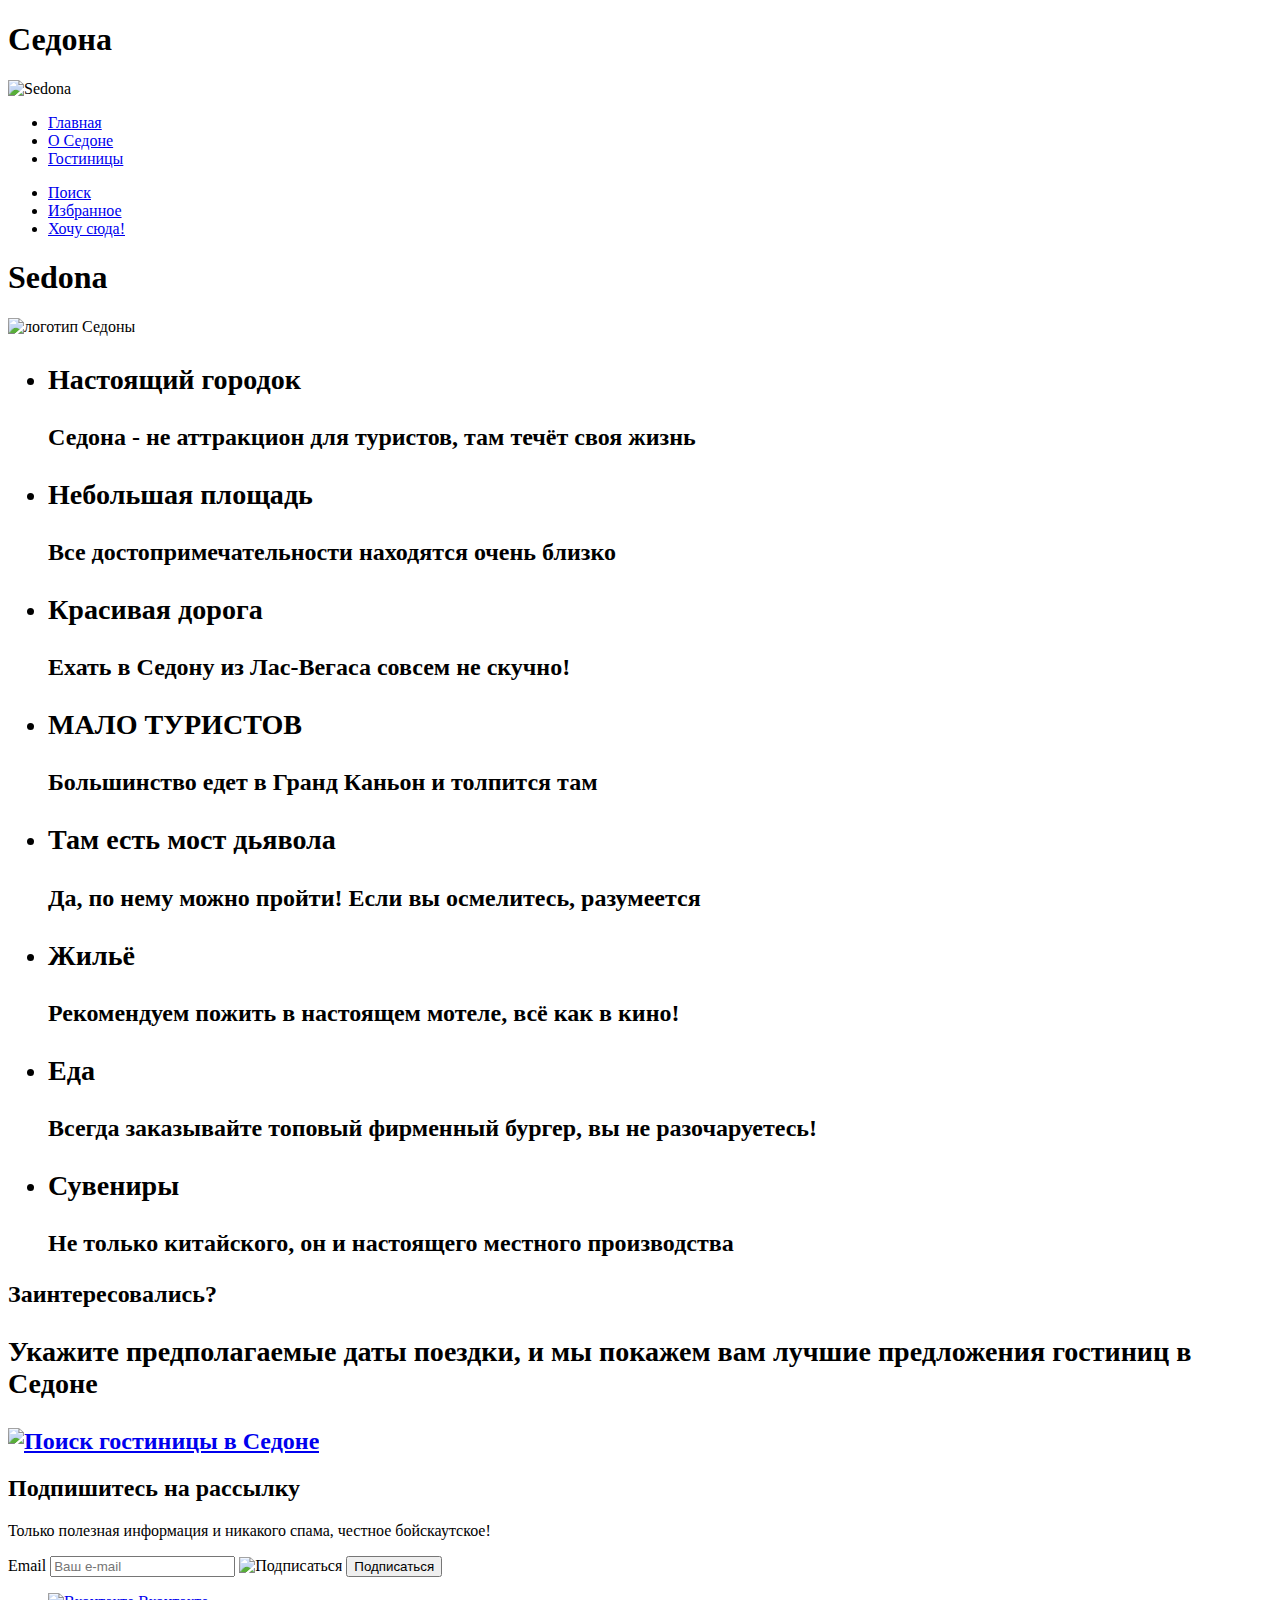
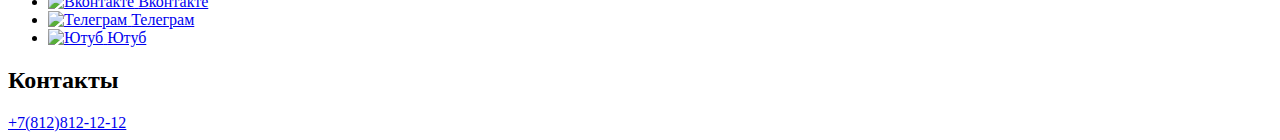
==== 2/index.html @ 6b714453 ":heavy_check_mark: Сборка #2" ====
<!DOCTYPE html>
<html lang="ru">

  <head>
    <meta charset="utf-8">
    <title>HTML Academy: Седона</title>
    <base href="https://htmlacademy-htmlcss.github.io/2232349-sedona-35/2/">
</head>

  <body>

    <header class="page-header">
      <h1 class="visually-hidden">Седона</h1>
      <img class="page-header-logo" src="/images/images/logo.svg" width="140" height="70" alt="Sedona">
      <nav class="navigation">
        <ul class="navigation-list">
          <li class="navigation-item">
            <a class="navigation-link" href="#">Главная</a>
          </li>
          <li class="navigation-item">
            <a class="navigation-link" href="#">О Седоне</a>
          </li>
          <li class="navigation-item">
            <a class="navigation-link" href="#">Гостиницы</a>
        </ul>
        <ul class="navigation-user">
          <li class="navigation-item">
            <a class="navigation-link" href="#"><span class="visually-hidden">Поиск</span></a>
          </li>
          <li class="navigation-item">
            <a class="navigation-link" href="#"><span class="visually-hidden">Избранное</span></a>
          </li>
          <li class="navigation-item">
            <a class="button button-all" href="#">Хочу сюда!</a>
        </ul>
      </nav>
    </header>
    <main class="main-index">
      <h1 class="visually-hidden">Sedona</h1>
      <img src="" alt="логотип Седоны">
      <section class="advantages">
        <h2 class="visually-hidden">
          <ul class="advantages-list">
            <li class="advantages-item">
              <h3 class="advantages-title">Настоящий городок</h3>
              <p class="advantages-description">Седона - не аттракцион для туристов, там течёт своя жизнь</p>
            </li>
            <li class="advantages-item">
              <h3 class="advantages-title">Небольшая площадь</h3>
              <p class="advantages-description">Все достопримечательности находятся очень близко</p>
            </li>
            <li class="advantages-item">
              <h3 class="advantages-title">Красивая дорога</h3>
              <p class="advantages-description">Ехать в Седону из Лас-Вегаса совсем не скучно!</p>
            </li>
            <li class="advantages-item">
              <h3 class="advantages-title">МАЛО ТУРИСТОВ</h3>
              <p class="advantages-description">Большинство едет в Гранд Каньон и толпится там</p>
            </li>
            <li class="advantages-item">
              <h3 class="advantages-title">Там есть мост дьявола</h3>
              <p class="advantages-description">Да, по нему можно пройти! Если вы осмелитесь, разумеется</p>
            </li>
            <li class="advantages-item">
              <h3 class="advantages-title">Жильё</h3>
              <p class="advantages-description">Рекомендуем пожить в настоящем мотеле, всё как в кино!</p>
            </li>
            <li class="advantages-item">
              <h3 class="advantages-title">Еда</h3>
              <p class="advantages-description">Всегда заказывайте топовый фирменный бургер, вы не разочаруетесь!</p>
            </li>
            <li class="advantages-item">
              <h3 class="advantages-title">Сувениры</h3>
              <p class="advantages-description">Не только китайского, он и настоящего местного производства</p>
            </li>
          </ul>
          <section class="search">Заинтересовались?
            <h3 class="search-description">Укажите предполагаемые даты поездки, и мы покажем вам лучшие предложения
              гостиниц в Седоне</h3>
            <a class="button button-all" href="#"><img class="search-button" src="/images/images/Buttonsearch.png" alt="Поиск гостиницы в Седоне" width="376" height="52"></a>
          </section>
      </section>
    </main>
    <footer class="page-footer">
      <section class="footer-newsletter">
        <h2 class="page-footer-title">Подпишитесь на рассылку</h2>
        <p class="page-footer-description">Только полезная информация и никакого спама, честное бойскаутское!</p>
        <form class="newsletter-form" action="https://echo.htmlacademy.ru/" method="post">
          <label for="newsletter-email" class="visually-hidden">Email</label>
          <input class="field" placeholder="Ваш e-mail" type="email" name="newsletter-email" id="newsletter-email" requiered>
          <img class="subscribe-button" src="/images/images/Buttonsubscribe.png" alt="Подписаться" width="232" height="52">
          <button class="button newsletter-button" type="submit">
            <span>Подписаться</span>
          </button>
        </form>
      </section>
      <section class="footer-social">
        <ul class="footer-social-list">
          <li class="footer-social-item">
            <a class="button" href="#">
              <img class="vk-link" src="/images/images/vkicon.svg" alt="Вконтакте" width="24" height="14">
              <span class="visually-hidden">Вконтакте</span>
            </a>
          </li>
          <li class="footer-social-item">
            <a class="button" href="#">
              <img class="tg-link" src="/images/images/telegicon.svg" alt="Телеграм" width="18" height="15.1">
              <span class="visually-hidden">Телеграм</span>
            </a>
          </li>
          <li class="footer-social-item">
            <a class="button" href="#">
              <img class="yt-link" src="/images/images/youtubeicon.svg" alt="Ютуб" width="22" height="17">
              <span class="visually-hidden">Ютуб</span>
            </a>
          </li>
        </ul>
      </section>
      <section class="footer-contacts">
        <h2 class="visually-hidden">Контакты</h2>
        <a class="footer-contacts-phone" href="tel:+78128121212">+7(812)812-12-12</a>
      </section>
    </footer>
  </body>
</html>
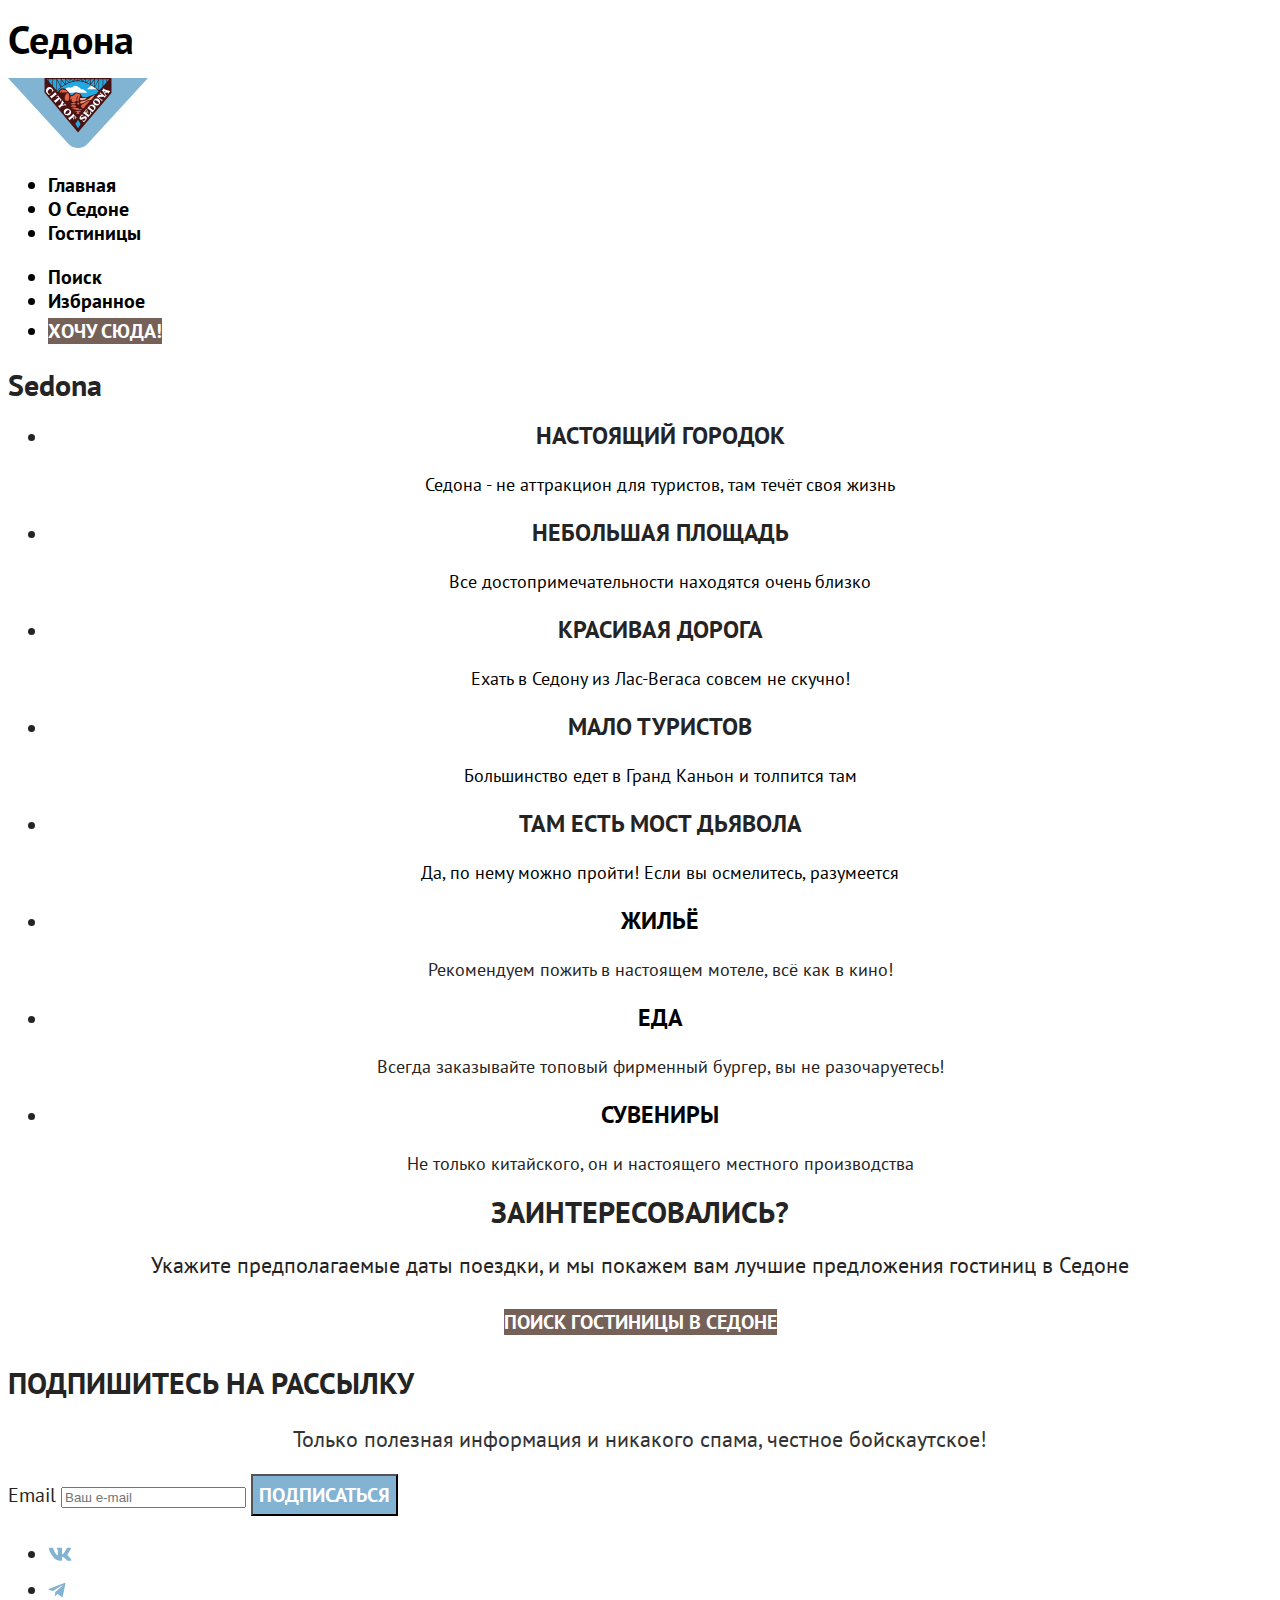
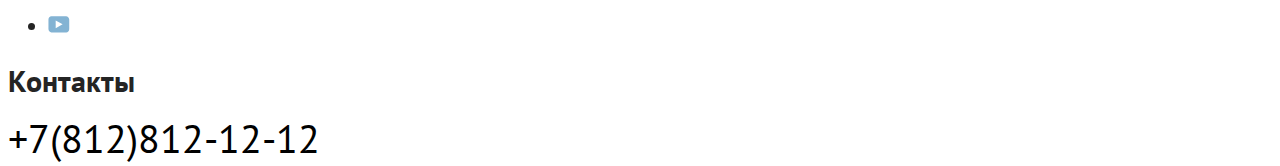
==== commit cc4b54fc: ":heavy_check_mark: Сборка #2" ====
--- a/2/index.html
+++ b/2/index.html
@@ -4,6 +4,7 @@
   <head>
     <meta charset="utf-8">
     <title>HTML Academy: Седона</title>
+    <link rel="stylesheet" href="styles/styles.css">
     <base href="https://htmlacademy-htmlcss.github.io/2232349-sedona-35/2/">
 </head>
 
@@ -11,17 +12,17 @@
 
     <header class="page-header">
       <h1 class="visually-hidden">Седона</h1>
-      <img class="page-header-logo" src="/images/images/logo.svg" width="140" height="70" alt="Sedona">
+      <img class="page-header-logo" src="images/logo.svg" width="140" height="70" alt="Sedona">
       <nav class="navigation">
         <ul class="navigation-list">
           <li class="navigation-item">
-            <a class="navigation-link" href="#">Главная</a>
+            <a class="navigation-link">Главная</a>
           </li>
           <li class="navigation-item">
             <a class="navigation-link" href="#">О Седоне</a>
           </li>
           <li class="navigation-item">
-            <a class="navigation-link" href="#">Гостиницы</a>
+            <a class="navigation-link" href="catalog.html">Гостиницы</a>
         </ul>
         <ul class="navigation-user">
           <li class="navigation-item">
@@ -35,83 +36,85 @@
         </ul>
       </nav>
     </header>
-    <main class="main-index">
-      <h1 class="visually-hidden">Sedona</h1>
-      <img src="" alt="логотип Седоны">
+    <main class="page-main">
       <section class="advantages">
-        <h2 class="visually-hidden">
-          <ul class="advantages-list">
-            <li class="advantages-item">
-              <h3 class="advantages-title">Настоящий городок</h3>
-              <p class="advantages-description">Седона - не аттракцион для туристов, там течёт своя жизнь</p>
+        <h2 class="visually-hidden">Sedona</h2>
+        <ul class="advantages-list">
+          <li class="advantages-item">
+            <h3 class="advantages-title">Настоящий городок</h3>
+            <p class="advantages-description">Седона - не аттракцион для туристов, там течёт своя жизнь</p>
+          </li>
+          <li class="advantages-item">
+            <h3 class="advantages-title">Небольшая площадь</h3>
+            <p class="advantages-description">Все достопримечательности находятся очень близко</p>
+          </li>
+          <li class="advantages-item">
+            <h3 class="advantages-title">Красивая дорога</h3>
+            <p class="advantages-description">Ехать в Седону из Лас-Вегаса совсем не скучно!</p>
+          </li>
+          <li class="advantages-item">
+            <h3 class="advantages-title">Мало туристов</h3>
+            <p class="advantages-description">Большинство едет в Гранд Каньон и толпится там</p>
+          </li>
+          <li class="advantages-item">
+            <h3 class="advantages-title">Там есть мост дьявола</h3>
+            <p class="advantages-description">Да, по нему можно пройти! Если вы осмелитесь, разумеется</p>
+          </li>
+        </ul>
+        <section class="recommendations">
+          <ul class="recommendations-list">
+            <li class="recommendations-item">
+              <h3 class="recommendations-title">Жильё</h3>
+              <p class="recommendations-description">Рекомендуем пожить в настоящем мотеле, всё как в кино!</p>
             </li>
-            <li class="advantages-item">
-              <h3 class="advantages-title">Небольшая площадь</h3>
-              <p class="advantages-description">Все достопримечательности находятся очень близко</p>
+            <li class="recommendations-item">
+              <h3 class="recommendations-title">Еда</h3>
+              <p class="recommendations-description">Всегда заказывайте топовый фирменный бургер, вы не разочаруетесь!
+              </p>
             </li>
-            <li class="advantages-item">
-              <h3 class="advantages-title">Красивая дорога</h3>
-              <p class="advantages-description">Ехать в Седону из Лас-Вегаса совсем не скучно!</p>
-            </li>
-            <li class="advantages-item">
-              <h3 class="advantages-title">МАЛО ТУРИСТОВ</h3>
-              <p class="advantages-description">Большинство едет в Гранд Каньон и толпится там</p>
-            </li>
-            <li class="advantages-item">
-              <h3 class="advantages-title">Там есть мост дьявола</h3>
-              <p class="advantages-description">Да, по нему можно пройти! Если вы осмелитесь, разумеется</p>
-            </li>
-            <li class="advantages-item">
-              <h3 class="advantages-title">Жильё</h3>
-              <p class="advantages-description">Рекомендуем пожить в настоящем мотеле, всё как в кино!</p>
-            </li>
-            <li class="advantages-item">
-              <h3 class="advantages-title">Еда</h3>
-              <p class="advantages-description">Всегда заказывайте топовый фирменный бургер, вы не разочаруетесь!</p>
-            </li>
-            <li class="advantages-item">
-              <h3 class="advantages-title">Сувениры</h3>
-              <p class="advantages-description">Не только китайского, он и настоящего местного производства</p>
+            <li class="recommendations-item">
+              <h3 class="recommendations-title">Сувениры</h3>
+              <p class="recommendations-description">Не только китайского, он и настоящего местного производства</p>
             </li>
           </ul>
-          <section class="search">Заинтересовались?
-            <h3 class="search-description">Укажите предполагаемые даты поездки, и мы покажем вам лучшие предложения
-              гостиниц в Седоне</h3>
-            <a class="button button-all" href="#"><img class="search-button" src="/images/images/Buttonsearch.png" alt="Поиск гостиницы в Седоне" width="376" height="52"></a>
-          </section>
+        </section>
+        <section class="search">Заинтересовались?
+          <h3 class="search-description">Укажите предполагаемые даты поездки, и мы покажем вам лучшие предложения
+            гостиниц в Седоне</h3>
+          <a class="button button-all" href="#">Поиск гостиницы в Седоне</a>
+        </section>
       </section>
-    </main>
-    <footer class="page-footer">
-      <section class="footer-newsletter">
-        <h2 class="page-footer-title">Подпишитесь на рассылку</h2>
-        <p class="page-footer-description">Только полезная информация и никакого спама, честное бойскаутское!</p>
+      <section class="newsletter">
+        <h2 class="page-title">Подпишитесь на рассылку</h2>
+        <p class="page-description">Только полезная информация и никакого спама, честное бойскаутское!</p>
         <form class="newsletter-form" action="https://echo.htmlacademy.ru/" method="post">
           <label for="newsletter-email" class="visually-hidden">Email</label>
-          <input class="field" placeholder="Ваш e-mail" type="email" name="newsletter-email" id="newsletter-email" requiered>
-          <img class="subscribe-button" src="/images/images/Buttonsubscribe.png" alt="Подписаться" width="232" height="52">
+          <input class="field" placeholder="Ваш e-mail" type="email" name="newsletter-email" id="newsletter-email">
           <button class="button newsletter-button" type="submit">
             <span>Подписаться</span>
           </button>
         </form>
       </section>
+    </main>
+    <footer class="page-footer">
       <section class="footer-social">
         <ul class="footer-social-list">
-          <li class="footer-social-item">
-            <a class="button" href="#">
-              <img class="vk-link" src="/images/images/vkicon.svg" alt="Вконтакте" width="24" height="14">
+          <li class="footer-social-link">
+            <a class="button button-go" href="#">
+              <img class="vk-link" src="images/vk.svg" alt="Вконтакте" width="24" height="14">
               <span class="visually-hidden">Вконтакте</span>
             </a>
           </li>
-          <li class="footer-social-item">
-            <a class="button" href="#">
-              <img class="tg-link" src="/images/images/telegicon.svg" alt="Телеграм" width="18" height="15.1">
-              <span class="visually-hidden">Телеграм</span>
+          <li class="footer-social-link">
+            <a class="button button-go" href="#">
+              <img class="tg-link" src="images/telegram.svg" alt="Telegram" width="18" height="15">
+              <span class="visually-hidden">Telegram</span>
             </a>
           </li>
-          <li class="footer-social-item">
-            <a class="button" href="#">
-              <img class="yt-link" src="/images/images/youtubeicon.svg" alt="Ютуб" width="22" height="17">
-              <span class="visually-hidden">Ютуб</span>
+          <li class="footer-social-link">
+            <a class="button button-go" href="#">
+              <img class="yt-link" src="images/youtube.svg" alt="Youtube" width="22" height="17">
+              <span class="visually-hidden">Youtube</span>
             </a>
           </li>
         </ul>
@@ -122,4 +125,5 @@
       </section>
     </footer>
   </body>
+
 </html>
--- a/2/styles/styles.css
+++ b/2/styles/styles.css
@@ -0,0 +1,300 @@
+@font-face {
+  font-family: "PT Sans";
+  font-style: normal;
+  font-weight: 400;
+  src: url("../fonts/ptsans-400.woff2") format("woff2");
+  font-display: swap;
+}
+
+@font-face {
+  font-family: "PT Sans";
+  font-style: normal;
+  font-weight: 700;
+  src: url(../fonts/ptsans-700.woff2) format("woff2");
+  font-display: swap;
+}
+
+body {
+  font-family: "PT Sans", sans-serif;
+  font-size: 20px;
+  line-height: 24px;
+  color: #242424;
+  background-color: #ffffff;
+}
+
+.button {
+  font-family: inherit;
+  font-size: 20px;
+  line-height: 36px;
+  font-weight: 700;
+  text-align: center;
+  color: #ffffff;
+  background-color: #756157;
+  text-decoration: none;
+  text-transform: uppercase;
+}
+
+.page-header {
+  color: #000000;
+  background-color: #ffffff;
+}
+
+.navigation-link {
+  font-weight: 700;
+  text-align: left;
+  color: #000000;
+  background-color: #ffffff;
+  text-decoration: none;
+}
+
+.page-main {
+  background-size: 100% auto;
+  background-repeat: no-repeat;
+
+}
+
+.advantages-list {
+  text-align: center;
+}
+
+.advantages-title {
+  font-family: inherit;
+  font-size: 24px;
+  line-height: 28px;
+  font-weight: 700;
+  text-transform: uppercase;
+
+}
+
+.advantages-description {
+  font-size: 18px;
+  line-height: 21px;
+  font-weight: 400;
+  color: #000000;
+}
+
+.recommendations-list {
+  text-align: center;
+}
+
+.recommendations-title {
+  font-family: inherit;
+  font-size: 24px;
+  font-weight: 700;
+  line-height: 28px;
+  text-transform: uppercase;
+  color: #000000;
+}
+
+.recommendations-description {
+  font-weight: 400;
+  font-size: 18px;
+  line-height: 21px;
+  text-align: center;
+}
+
+.search {
+  font-weight: 700;
+  font-size: 30px;
+  line-height: 36px;
+  text-align: center;
+  text-transform: uppercase;
+}
+
+.search-description {
+  font-weight: 400;
+  font-size: 22px;
+  line-height: 26px;
+  text-transform: initial;
+}
+
+.page-title {
+  font-weight: 700;
+  font-size: 30px;
+  line-height: 36px;
+  text-transform: uppercase;
+}
+
+.page-description {
+  font-weight: 400;
+  font-size: 22px;
+  line-height: 26px;
+  color: #333333;
+  text-align: center;
+  text-transform: initial;
+}
+
+.footer-contacts-phone {
+  font-size: 40px;
+  line-height: 40px;
+  text-align: center;
+  color: #000000;
+  background-color: #ffffff;
+  text-decoration: none;
+}
+
+.subscribe-button {
+  font-size: 20px;
+  line-height: 36px;
+  color: #ffffff;
+  background-color: #82B3D3;
+  width: 232px;
+  height: 52px;
+  fill: solid;
+}
+
+.page-inner {
+  background-color: #ffffff;
+}
+
+.sorting-container {
+  background-image: url(../images/catalogbackground.jpg);
+  background-repeat: no-repeat;
+}
+
+.page-inner-title {
+  font-weight: 700;
+  font-size: 60px;
+  line-height: 78px;
+  color: #ffffff;
+}
+
+.breadcrumbs {
+  color: #ffffff;
+
+}
+
+.breadcrumbs-link {
+  color: inherit;
+  font-size: 16px;
+  line-height: 21px;
+  font-weight: 400;
+}
+
+
+.catalog-filter-title {
+  font-weight: 700;
+  font-size: 20px;
+  line-height: 24px;
+  color: #ffffff;
+}
+
+.submit {
+  background-color: #82B3D3;
+  font-size: 16px;
+  line-height: 20px;
+  text-transform: uppercase;
+  font-weight: 700;
+  color: #ffffff;
+
+}
+
+.reset {
+  background-color: transparent;
+  color: #000000;
+  font-size: 16px;
+  line-height: 20px;
+  font-weight: 700;
+  text-transform: uppercase;
+
+}
+
+.found {
+  font-weight: 700;
+  text-transform: uppercase;
+  font-size: 30px;
+  line-height: 36px;
+  color: #000000;
+  background-color: #ffffff;
+}
+
+.button-light {
+  background-color: #ffffff;
+  color: #000000;
+
+}
+
+.hotel-card-link {
+  font-family: "PT Sans", sans-serif;
+  font-weight: 700;
+  font-size: 24px;
+  line-height: 28px;
+  text-decoration: none;
+  text-align: left;
+  color: #000000;
+  background-color: #ffffff;
+}
+
+.hotel-card-general {
+  font-weight: 400;
+  font-size: 18px;
+  line-height: 21px;
+  color: #333333;
+  text-transform: initial;
+}
+
+.hotel-card-price {
+  font-weight: 400;
+  font-size: 18px;
+  line-height: 21px;
+  color: #333333;
+  text-align: right;
+}
+
+.hotel-card-button-1 {
+  font-weight: 700;
+  font-size: 16px;
+  line-height: 20px;
+  text-align: center;
+  color: #ffffff;
+  background-color: #756157;
+}
+
+.hotel-card-button-2 {
+  font-weight: 700;
+  font-size: 16px;
+  line-height: 20px;
+  text-align: center;
+  color: #ffffff;
+  background-color: #82B3D3;
+}
+
+.hotel-card-button-2-in {
+  font-weight: 700;
+  font-size: 16px;
+  line-height: 20px;
+  text-align: center;
+  background-color: #7DB54F;
+}
+
+.hotel-card-rating {
+  font-weight: 400;
+  font-size: 16px;
+  line-height: 20px;
+  text-align: center;
+  background-color: #F2F2F2;
+  text-transform: uppercase;
+}
+
+.pagination-link{
+ font-weight: 700;
+ text-decoration: none;
+ font-size: 20px;
+ line-height: 36px;
+ background-color: #82B3D3;
+ color: #ffffff;
+}
+
+.pagination-current {
+  background-color: #F2F2F2;
+  color: #000000;
+}
+
+.newsletter-button {
+ color: #ffffff;
+ background-color: #82B3D3;
+}
+
+.button-go {
+  background-color: #ffffff;
+}
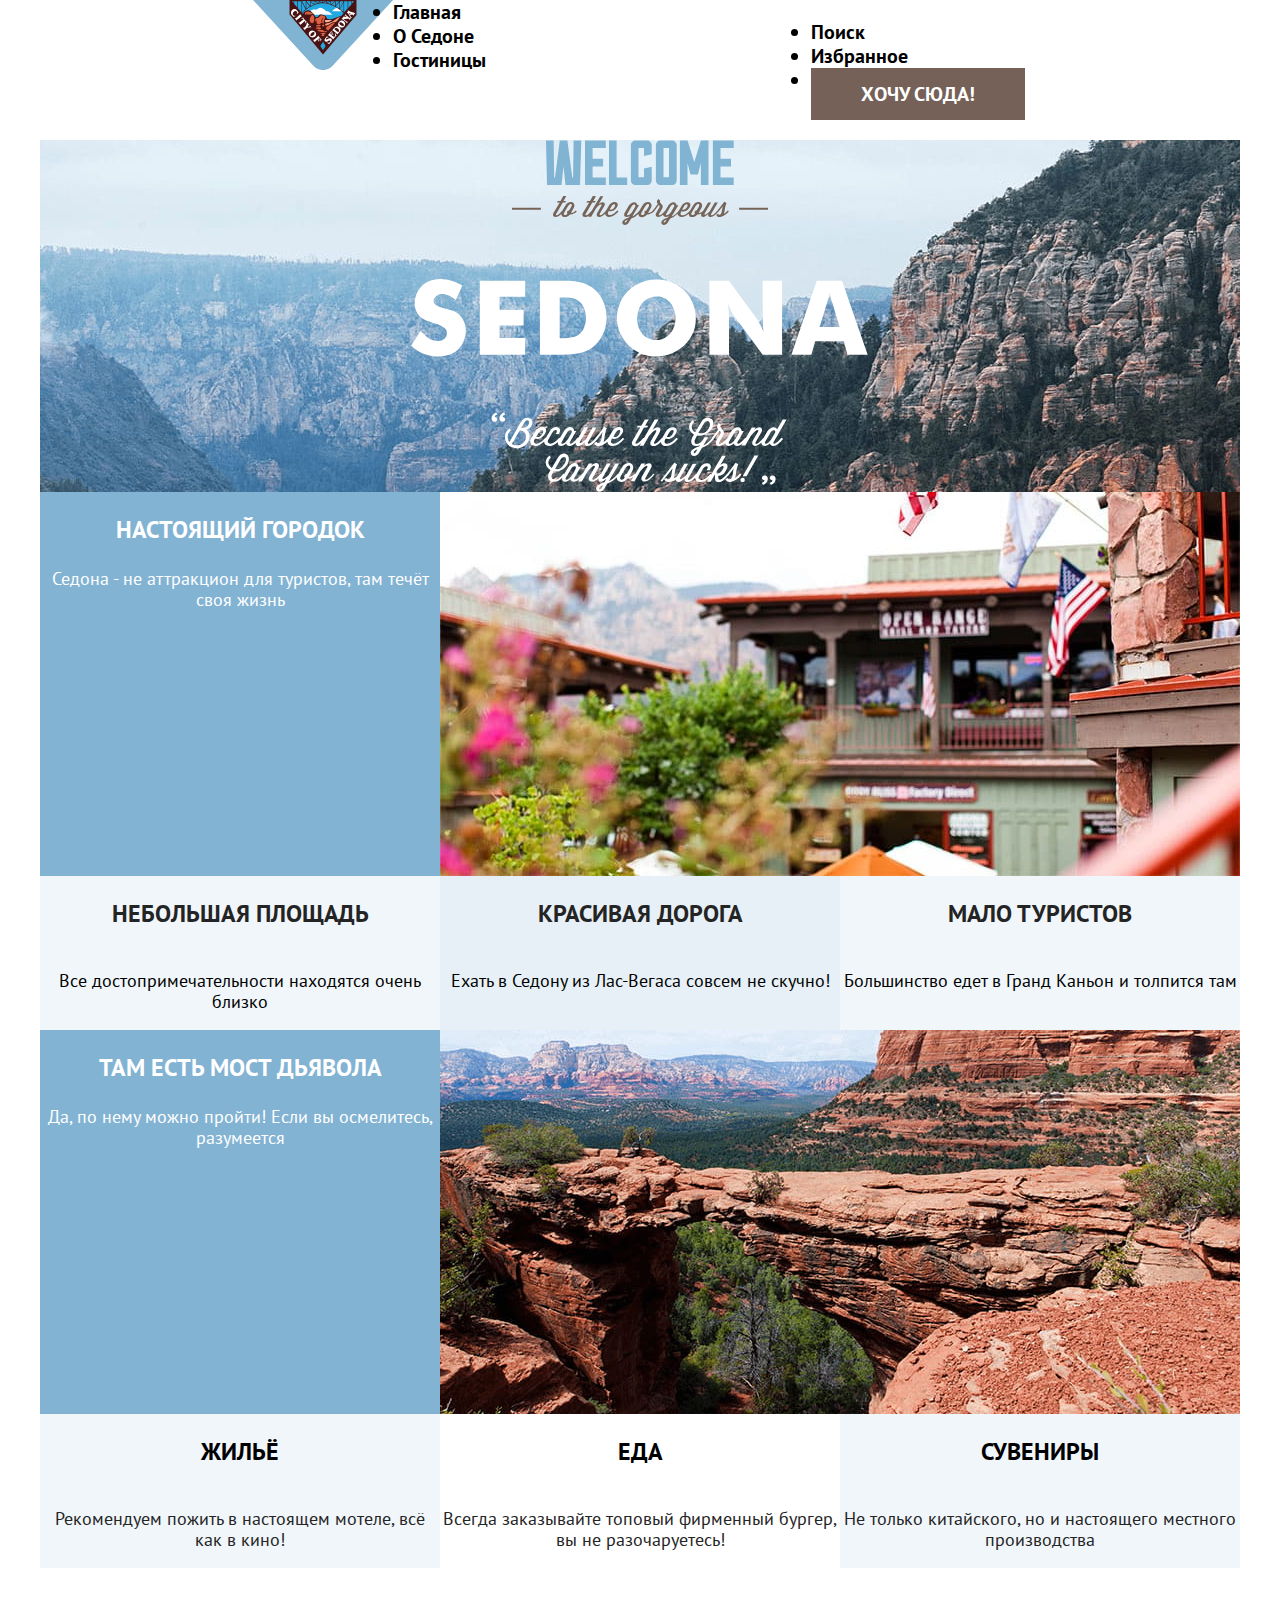
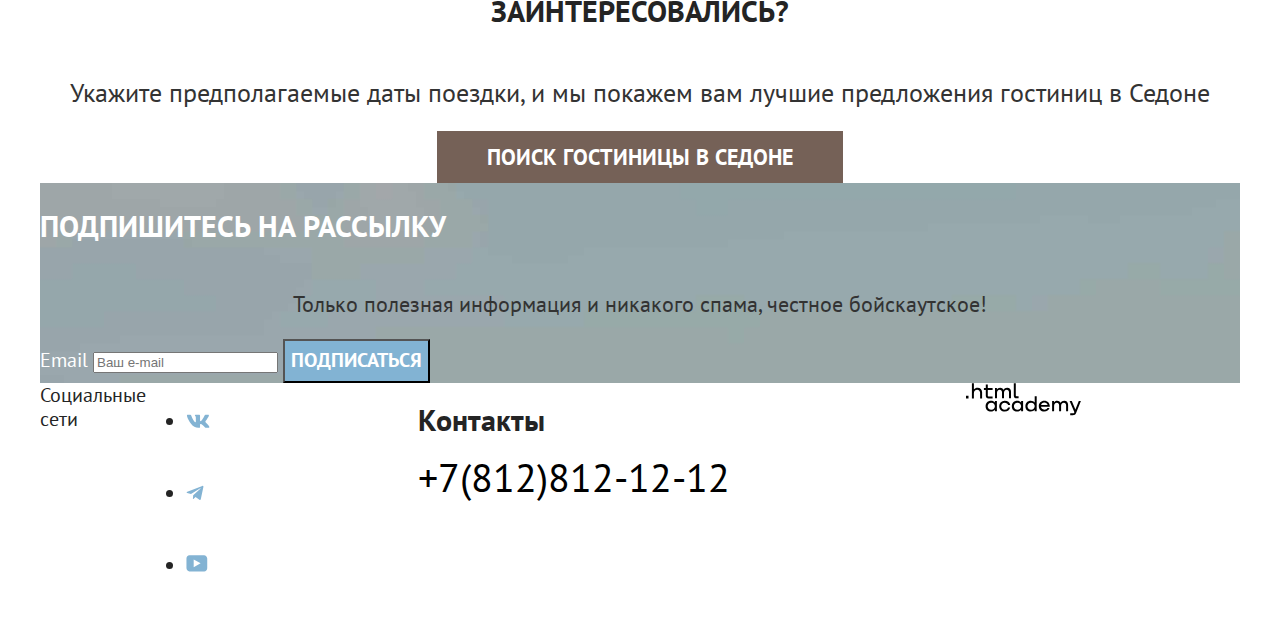
==== commit 1475bc5d: ":heavy_check_mark: Сборка #2" ====
--- a/2/index.html
+++ b/2/index.html
@@ -11,7 +11,6 @@
   <body>
 
     <header class="page-header">
-      <h1 class="visually-hidden">Седона</h1>
       <img class="page-header-logo" src="images/logo.svg" width="140" height="70" alt="Sedona">
       <nav class="navigation">
         <ul class="navigation-list">
@@ -36,93 +35,112 @@
         </ul>
       </nav>
     </header>
-    <main class="page-main">
-      <section class="advantages">
-        <h2 class="visually-hidden">Sedona</h2>
-        <ul class="advantages-list">
-          <li class="advantages-item">
-            <h3 class="advantages-title">Настоящий городок</h3>
-            <p class="advantages-description">Седона - не аттракцион для туристов, там течёт своя жизнь</p>
-          </li>
-          <li class="advantages-item">
-            <h3 class="advantages-title">Небольшая площадь</h3>
-            <p class="advantages-description">Все достопримечательности находятся очень близко</p>
-          </li>
-          <li class="advantages-item">
-            <h3 class="advantages-title">Красивая дорога</h3>
-            <p class="advantages-description">Ехать в Седону из Лас-Вегаса совсем не скучно!</p>
-          </li>
-          <li class="advantages-item">
-            <h3 class="advantages-title">Мало туристов</h3>
-            <p class="advantages-description">Большинство едет в Гранд Каньон и толпится там</p>
-          </li>
-          <li class="advantages-item">
-            <h3 class="advantages-title">Там есть мост дьявола</h3>
-            <p class="advantages-description">Да, по нему можно пройти! Если вы осмелитесь, разумеется</p>
-          </li>
-        </ul>
-        <section class="recommendations">
-          <ul class="recommendations-list">
-            <li class="recommendations-item">
-              <h3 class="recommendations-title">Жильё</h3>
-              <p class="recommendations-description">Рекомендуем пожить в настоящем мотеле, всё как в кино!</p>
+    <main class="page-main main-container">
+      <div class="page-container">
+        <section class="advantages">
+          <img class="welcome" src="images/welcome.svg" alt="Добро пожаловать в Седону" width="458" height="352">
+          <div class="advantage-city">
+            <div class="text-city">
+              <h3 class="advantages-title">Настоящий городок</h3>
+              <p class="advantages-description">Седона - не аттракцион для туристов, там течёт своя жизнь</p>
+            </div>
+            <img class="real-city" src="images/photo_1.jpg" alt="Город" width="800" height="384">
+          </div>
+          <div class="text-advantages">
+            <ul class="advantages-list">
+              <li class="advantages-item">
+                <h3 class="advantages-title">Небольшая площадь</h3>
+                <p class="advantages-description">Все достопримечательности находятся очень близко</p>
+              </li>
+              <li class="advantages-item">
+                <h3 class="advantages-title">Красивая дорога</h3>
+                <p class="advantages-description">Ехать в Седону из Лас-Вегаса совсем не скучно!</p>
+              </li>
+              <li class="advantages-item">
+                <h3 class="advantages-title">Мало туристов</h3>
+                <p class="advantages-description">Большинство едет в Гранд Каньон и толпится там</p>
+              </li>
+            </ul>
+          </div>
+          <div class="advantage-bridge">
+            <div class="text-bridge">
+              <h3 class="advantages-title">Там есть мост дьявола</h3>
+              <p class="advantages-description">Да, по нему можно пройти! Если вы осмелитесь, разумеется</p>
+            </div>
+            <img class="devils-bridge" src="images/photo_2.jpg" alt="Мост Дьявола" width="800" height="384">
+          </div>
+
+          <section class="recommendations">
+            <div class="recommendations-styles">
+              <ul class="recommendations-list">
+                <li class="recommendations-item">
+                  <h3 class="recommendations-title">Жильё</h3>
+                  <p class="recommendations-description">Рекомендуем пожить в настоящем мотеле, всё как в кино!</p>
+                </li>
+                <li class="recommendations-item">
+                  <h3 class="recommendations-title">Еда</h3>
+                  <p class="recommendations-description">Всегда заказывайте топовый фирменный бургер, вы не
+                    разочаруетесь!
+                  </p>
+                </li>
+                <li class="recommendations-item">
+                  <h3 class="recommendations-title">Сувениры</h3>
+                  <p class="recommendations-description">Не только китайского, но и настоящего местного производства</p>
+                </li>
+              </ul>
+            </div>
+          </section>
+          <section class="search">
+            <h2 class="search-title">Заинтересовались?</h2>
+            <h3 class="search-description">Укажите предполагаемые даты поездки, и мы покажем вам лучшие предложения
+              гостиниц в Седоне</h3>
+            <a class="button button-all" href="#">Поиск гостиницы в Седоне</a>
+          </section>
+        </section>
+        <section class="newsletter">
+          <h2 class="page-title">Подпишитесь на рассылку</h2>
+          <p class="page-description">Только полезная информация и никакого спама, честное бойскаутское!</p>
+          <form class="newsletter-form" action="https://echo.htmlacademy.ru/" method="post">
+            <label for="newsletter-email" class="visually-hidden">Email</label>
+            <input class="field" placeholder="Ваш e-mail" type="email" name="newsletter-email" id="newsletter-email">
+            <button class="button newsletter-button" type="submit">
+              <span class="subscribe-button">Подписаться</span>
+            </button>
+          </form>
+        </section>
+      </div>
+    </main>
+    <footer class="page-footer">
+      <div class="page-footer-container">
+        <section class="footer-social">
+          <div class="visually-hidden">Социальные сети</div>
+          <ul class="footer-social-list">
+            <li class="footer-social-link">
+              <a class="button button-go" href="#">
+                <img class="vk-link" src="images/vk.svg" alt="Вконтакте" width="24" height="14">
+                <span class="visually-hidden">Вконтакте</span>
+              </a>
             </li>
-            <li class="recommendations-item">
-              <h3 class="recommendations-title">Еда</h3>
-              <p class="recommendations-description">Всегда заказывайте топовый фирменный бургер, вы не разочаруетесь!
-              </p>
+            <li class="footer-social-link">
+              <a class="button button-go" href="#">
+                <img class="tg-link" src="images/telegram.svg" alt="Telegram" width="18" height="15">
+                <span class="visually-hidden">Telegram</span>
+              </a>
             </li>
-            <li class="recommendations-item">
-              <h3 class="recommendations-title">Сувениры</h3>
-              <p class="recommendations-description">Не только китайского, он и настоящего местного производства</p>
+            <li class="footer-social-link">
+              <a class="button button-go" href="#">
+                <img class="yt-link" src="images/youtube.svg" alt="Youtube" width="22" height="17">
+                <span class="visually-hidden">Youtube</span>
+              </a>
             </li>
           </ul>
         </section>
-        <section class="search">Заинтересовались?
-          <h3 class="search-description">Укажите предполагаемые даты поездки, и мы покажем вам лучшие предложения
-            гостиниц в Седоне</h3>
-          <a class="button button-all" href="#">Поиск гостиницы в Седоне</a>
+        <section class="footer-contacts">
+          <h2 class="visually-hidden">Контакты</h2>
+          <a class="footer-contacts-phone" href="tel:+78128121212">+7(812)812-12-12</a>
         </section>
-      </section>
-      <section class="newsletter">
-        <h2 class="page-title">Подпишитесь на рассылку</h2>
-        <p class="page-description">Только полезная информация и никакого спама, честное бойскаутское!</p>
-        <form class="newsletter-form" action="https://echo.htmlacademy.ru/" method="post">
-          <label for="newsletter-email" class="visually-hidden">Email</label>
-          <input class="field" placeholder="Ваш e-mail" type="email" name="newsletter-email" id="newsletter-email">
-          <button class="button newsletter-button" type="submit">
-            <span>Подписаться</span>
-          </button>
-        </form>
-      </section>
-    </main>
-    <footer class="page-footer">
-      <section class="footer-social">
-        <ul class="footer-social-list">
-          <li class="footer-social-link">
-            <a class="button button-go" href="#">
-              <img class="vk-link" src="images/vk.svg" alt="Вконтакте" width="24" height="14">
-              <span class="visually-hidden">Вконтакте</span>
-            </a>
-          </li>
-          <li class="footer-social-link">
-            <a class="button button-go" href="#">
-              <img class="tg-link" src="images/telegram.svg" alt="Telegram" width="18" height="15">
-              <span class="visually-hidden">Telegram</span>
-            </a>
-          </li>
-          <li class="footer-social-link">
-            <a class="button button-go" href="#">
-              <img class="yt-link" src="images/youtube.svg" alt="Youtube" width="22" height="17">
-              <span class="visually-hidden">Youtube</span>
-            </a>
-          </li>
-        </ul>
-      </section>
-      <section class="footer-contacts">
-        <h2 class="visually-hidden">Контакты</h2>
-        <a class="footer-contacts-phone" href="tel:+78128121212">+7(812)812-12-12</a>
-      </section>
+        <img class="html-academy-logo" src="images/htmlacademylogo.svg" alt="Логотип академии" width="115" height="33">
+      </div>
     </footer>
   </body>
 
--- a/2/styles/styles.css
+++ b/2/styles/styles.css
@@ -14,17 +14,30 @@
   font-display: swap;
 }
 
+html {
+  height: 100%;
+  min-height: 100%;
+}
+
 body {
   font-family: "PT Sans", sans-serif;
   font-size: 20px;
   line-height: 24px;
   color: #242424;
   background-color: #ffffff;
+  margin: 0 auto;
+  margin-top: auto;
+  display: flex;
+  flex-direction: column;
+  min-height: 100%;
+  height: 100%;
+  flex-grow: 1;
+  width: 1200px;
+
 }
 
 .button {
-  font-family: inherit;
-  font-size: 20px;
+  font-family: "PT Sans", sans-serif;
   line-height: 36px;
   font-weight: 700;
   text-align: center;
@@ -37,13 +50,105 @@
 .page-header {
   color: #000000;
   background-color: #ffffff;
+  display: flex;
+  justify-content:space-around;
+  margin: 0 auto;
+}
+
+.page-header-logo{
+  margin-left: 70px;
+
+}
+
+.navigation {
+  display: flex;
+  margin: 0 auto;
+
+}
+
+.navigation-list {
+  margin-left: auto;
+  margin: 0;
+  padding: 0;
+  margin-right: 285px;
+  justify-content: center;
+}
+
+.navigation-user {
+  margin-left: auto;
+  margin-right: 72px;
+}
+
+.page-container {
+  display: flex;
+  margin: 0 auto;
+  flex-direction: column;
+  justify-content: center;
+
+  flex-grow: 1;
+}
+
+.advantage-city {
+  margin: 0 auto;
+  display: flex;
+  justify-content: center;
+
+}
+
+.advantage-bridge {
+  display: flex;
+  margin: 0 auto;
+  justify-content: center;
+
+
+}
+
+.text-advantages {
+  display: flex;
+  margin: 0 auto;
+  justify-content: center;
+
+}
+
+.advantages-list{
+  display: flex;
+  margin: 0 auto;
+  width: 1200px;
+}
+
+.text-city {
+  background-color: #82B3D3;
+  color: #ffffff;
+}
+
+.text-bridge {
+  background-color: #82B3D3;
+  color: #ffffff;
+}
+
+.text-city .advantages-description {
+  color: #ffffff;
+}
+
+.text-bridge .advantages-description {
+  color: #ffffff;
+}
+
+.welcome {
+  background-color: #000000;
+  background-image: url(../images/backhero.jpg);
+  display: block;
+  margin: 0 auto;
+  background-repeat: no-repeat;
+  margin-right: auto;
+  width: 1200px;
+  background-size:auto;
 }
 
 .navigation-link {
   font-weight: 700;
   text-align: left;
   color: #000000;
-  background-color: #ffffff;
   text-decoration: none;
 }
 
@@ -53,32 +158,56 @@
 
 }
 
-.advantages-list {
-  text-align: center;
+.advantages-list{
+  display: flex;
+  margin: 0 auto;
+  padding: 0;
+}
+
+.advantages-item {
+  background-color: rgba(131, 179, 211, 0.12);
+  list-style: none;
+  display: flex;
+  flex-direction: column;
+  margin: 0 auto;
+  min-width: 400px;
+}
+
+.advantages-item:nth-child(2) {
+  background-color: rgba(131, 179, 211, 0.2);
 }
 
 .advantages-title {
-  font-family: inherit;
   font-size: 24px;
   line-height: 28px;
   font-weight: 700;
   text-transform: uppercase;
-
+  text-align: center;
 }
 
 .advantages-description {
   font-size: 18px;
   line-height: 21px;
-  font-weight: 400;
-  color: #000000;
-}
-
-.recommendations-list {
-  text-align: center;
+  color: #000000;
+  text-align: center;
+
+}
+
+.recommendations-styles{
+  text-align: center;
+  margin: 0 auto;
+  display: flex;
+  justify-content: center;
+
+}
+
+.recommendations-list{
+  display: flex;
+  margin: 0 auto;
+  padding: 0;
 }
 
 .recommendations-title {
-  font-family: inherit;
   font-size: 24px;
   font-weight: 700;
   line-height: 28px;
@@ -87,13 +216,36 @@
 }
 
 .recommendations-description {
-  font-weight: 400;
   font-size: 18px;
   line-height: 21px;
   text-align: center;
 }
 
-.search {
+
+.recommendations-item {
+  background-color: rgba(131, 179, 211, 0.12);
+  list-style: none;
+  display: flex;
+  flex-direction: column;
+  margin: 0 auto;
+  min-width: 400px;
+}
+
+.recommendations-item:nth-child(2) {
+  background-color: #ffffff;
+}
+
+.search{
+  display: flex;
+  flex-direction: column;
+  margin: 0 auto;
+  text-align: center;
+  font-size: 22px;
+  line-height: 26px;
+
+}
+
+.search-title {
   font-weight: 700;
   font-size: 30px;
   line-height: 36px;
@@ -102,10 +254,30 @@
 }
 
 .search-description {
+  text-transform: none;
+  text-decoration: none;
   font-weight: 400;
-  font-size: 22px;
-  line-height: 26px;
-  text-transform: initial;
+  color: #333333;
+}
+
+.newsletter {
+  background-color: #ffffff;
+  background-image: url(../images/lowerbackground.jpg);
+  color: #ffffff;
+  display: flex;
+  margin: 0 auto;
+  flex-direction: column;
+  width: 1200px;
+}
+
+.button-all{
+  display: flex;
+  padding-left: 50px;
+  padding-right: 50px;
+  padding-top: 8px;
+  padding-bottom: 8px;
+  margin: 0 auto;
+  float: left;
 }
 
 .page-title {
@@ -116,12 +288,11 @@
 }
 
 .page-description {
-  font-weight: 400;
   font-size: 22px;
   line-height: 26px;
   color: #333333;
   text-align: center;
-  text-transform: initial;
+  text-transform: none;
 }
 
 .footer-contacts-phone {
@@ -129,8 +300,8 @@
   line-height: 40px;
   text-align: center;
   color: #000000;
-  background-color: #ffffff;
   text-decoration: none;
+
 }
 
 .subscribe-button {
@@ -140,7 +311,7 @@
   background-color: #82B3D3;
   width: 232px;
   height: 52px;
-  fill: solid;
+  font-family: "PT Sans", sans-serif;
 }
 
 .page-inner {
@@ -150,6 +321,16 @@
 .sorting-container {
   background-image: url(../images/catalogbackground.jpg);
   background-repeat: no-repeat;
+  display: flex;
+  margin: 0 auto;
+  background-size: auto;
+  flex-wrap: wrap;
+}
+
+.infrastructure-container {
+  flex-direction: column;
+  width: 150px;
+  list-style: none;
 }
 
 .page-inner-title {
@@ -168,7 +349,6 @@
   color: inherit;
   font-size: 16px;
   line-height: 21px;
-  font-weight: 400;
 }
 
 
@@ -191,7 +371,7 @@
 
 .reset {
   background-color: transparent;
-  color: #000000;
+  color: #ffffff;
   font-size: 16px;
   line-height: 20px;
   font-weight: 700;
@@ -215,33 +395,29 @@
 }
 
 .hotel-card-link {
-  font-family: "PT Sans", sans-serif;
   font-weight: 700;
   font-size: 24px;
   line-height: 28px;
   text-decoration: none;
-  text-align: left;
   color: #000000;
   background-color: #ffffff;
 }
 
 .hotel-card-general {
-  font-weight: 400;
   font-size: 18px;
   line-height: 21px;
   color: #333333;
-  text-transform: initial;
+  text-transform: none;
 }
 
 .hotel-card-price {
-  font-weight: 400;
   font-size: 18px;
   line-height: 21px;
   color: #333333;
   text-align: right;
 }
 
-.hotel-card-button-1 {
+.hotel-card-button-more {
   font-weight: 700;
   font-size: 16px;
   line-height: 20px;
@@ -250,7 +426,7 @@
   background-color: #756157;
 }
 
-.hotel-card-button-2 {
+.hotel-card-button-fav {
   font-weight: 700;
   font-size: 16px;
   line-height: 20px;
@@ -259,7 +435,7 @@
   background-color: #82B3D3;
 }
 
-.hotel-card-button-2-in {
+.hotel-card-button-fav-in {
   font-weight: 700;
   font-size: 16px;
   line-height: 20px;
@@ -268,7 +444,6 @@
 }
 
 .hotel-card-rating {
-  font-weight: 400;
   font-size: 16px;
   line-height: 20px;
   text-align: center;
@@ -276,13 +451,13 @@
   text-transform: uppercase;
 }
 
-.pagination-link{
- font-weight: 700;
- text-decoration: none;
- font-size: 20px;
- line-height: 36px;
- background-color: #82B3D3;
- color: #ffffff;
+.pagination-link {
+  font-weight: 700;
+  text-decoration: none;
+  font-size: 20px;
+  line-height: 36px;
+  background-color: #82B3D3;
+  color: #ffffff;
 }
 
 .pagination-current {
@@ -291,10 +466,46 @@
 }
 
 .newsletter-button {
- color: #ffffff;
- background-color: #82B3D3;
+  color: #ffffff;
+  background-color: #82B3D3;
 }
 
 .button-go {
   background-color: #ffffff;
 }
+
+.main-container {
+  flex-grow: 1;
+}
+
+.page-footer-container {
+  display: flex;
+  margin: 0 auto;
+}
+
+.footer-social {
+  width: 142px;
+  margin-right: 236px;
+  display: flex;
+
+}
+
+.html-academy-logo {
+  margin-left: 236px;
+}
+
+
+
+.living-container{
+  display: flex;
+  flex-direction: column;
+  list-style: none;
+
+}
+
+.hotel-list{
+  display: flex;
+  flex-wrap:wrap;
+  margin: 0 auto;
+  flex-direction: column;
+}
